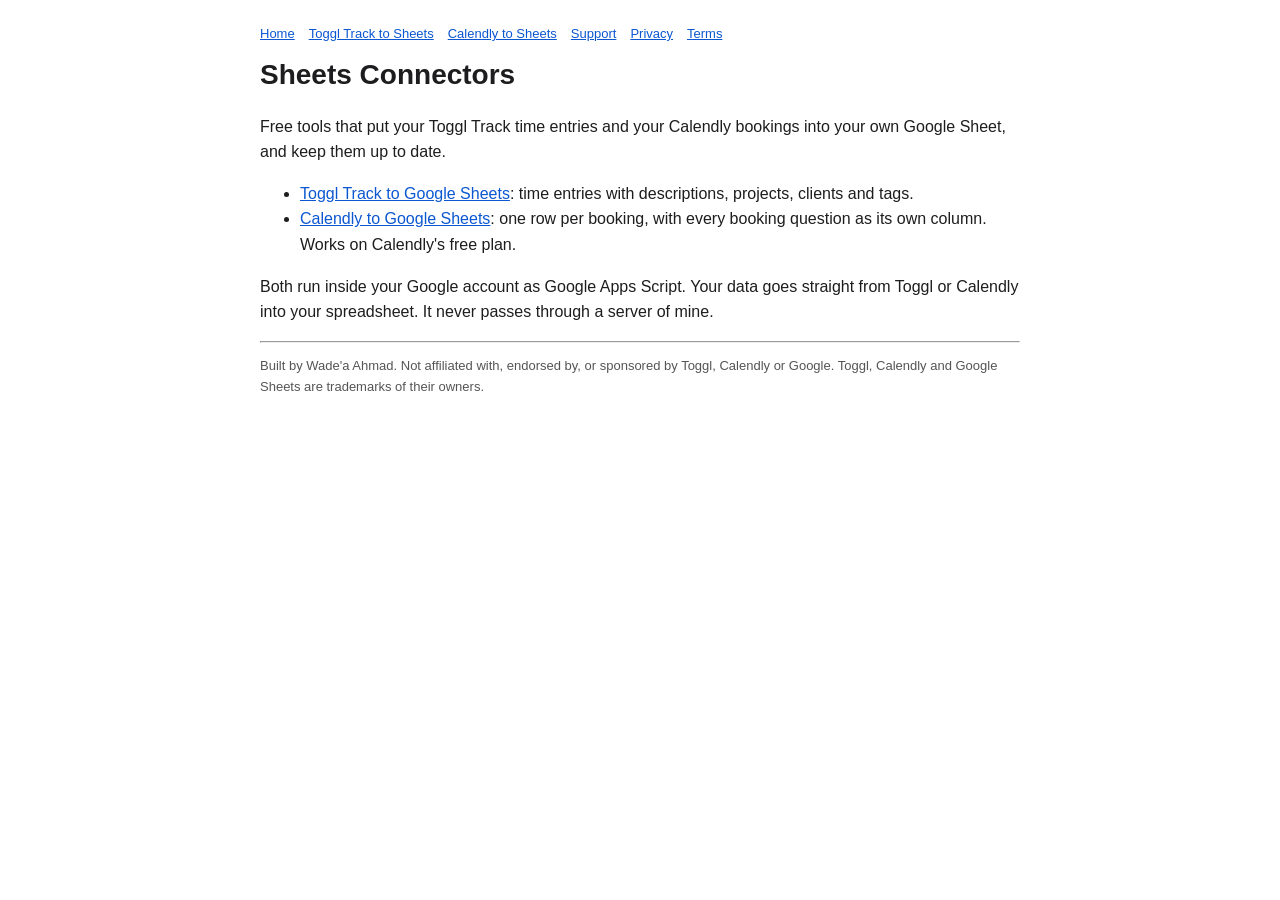
==== docs/index.html @ 30ef81b5 "Move files to repo root, update to v3 (Toggl 2.0 support), fix README Co-Authored-By: Claude Sonnet " ====
<!doctype html><html lang="en"><head><meta charset="utf-8"><meta name="viewport" content="width=device-width,initial-scale=1">
<title>Sheets Connectors: Toggl Track and Calendly to Google Sheets</title><meta name="description" content="Sheets Connectors: Toggl Track and Calendly to Google Sheets"><style>body{font-family:Arial,Helvetica,sans-serif;max-width:760px;margin:0 auto;padding:24px 16px;line-height:1.6;color:#1d1d1f;background:#fff}
h1{font-size:28px;margin:8px 0 4px}h2{font-size:20px;margin-top:28px}code,pre{background:#f3f4f6;border-radius:6px}code{padding:1px 5px}
pre{padding:12px;overflow-x:auto}a{color:#0b57d0}.note{background:#f6f8fa;border-left:4px solid #0b57d0;padding:10px 14px;margin:16px 0}
.small{font-size:13px;color:#555}nav a{margin-right:14px}ol li{margin-bottom:6px}</style></head><body>
<nav class="small"><a href="index.html">Home</a><a href="toggl.html">Toggl Track to Sheets</a><a href="calendly.html">Calendly to Sheets</a><a href="support.html">Support</a><a href="privacy.html">Privacy</a><a href="terms.html">Terms</a></nav>

<h1>Sheets Connectors</h1>
<p>Free tools that put your Toggl Track time entries and your Calendly bookings into your own Google Sheet, and keep them up to date.</p>
<ul><li><a href="toggl.html">Toggl Track to Google Sheets</a>: time entries with descriptions, projects, clients and tags.</li>
<li><a href="calendly.html">Calendly to Google Sheets</a>: one row per booking, with every booking question as its own column. Works on Calendly's free plan.</li></ul>
<p>Both run inside your Google account as Google Apps Script. Your data goes straight from Toggl or Calendly into your spreadsheet. It never passes through a server of mine.</p>
<hr><p class="small">Built by Wade'a Ahmad. Not affiliated with, endorsed by, or sponsored by Toggl, Calendly or Google. Toggl, Calendly and Google Sheets are trademarks of their owners.</p>
</body></html>
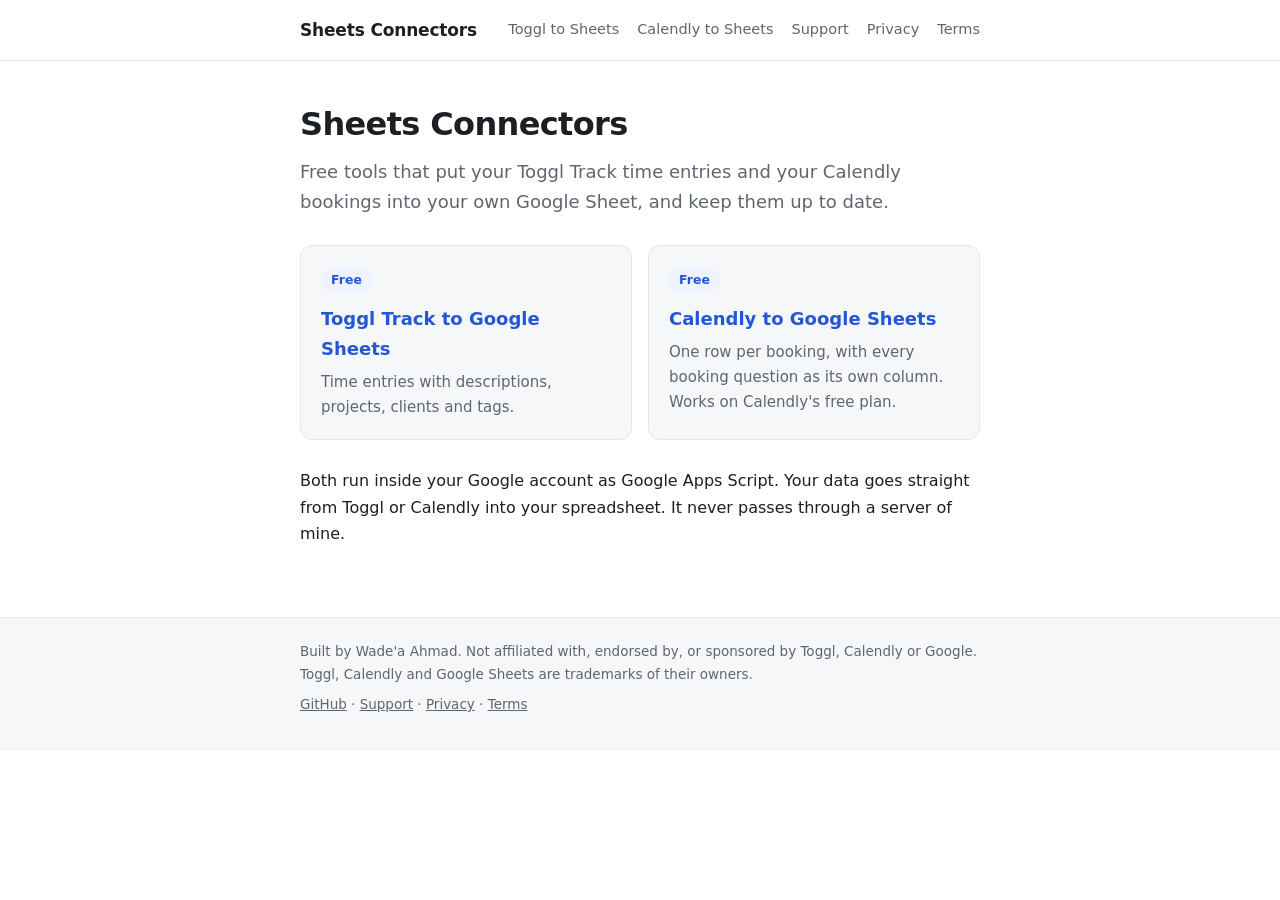
==== commit 1a650ab9: "Restyle docs site: shared stylesheet, header, cards, footer, dark mode Co-Authored-By: Claude Sonnet" ====
--- a/docs/index.html
+++ b/docs/index.html
@@ -1,14 +1,3 @@
-<!doctype html><html lang="en"><head><meta charset="utf-8"><meta name="viewport" content="width=device-width,initial-scale=1">
-<title>Sheets Connectors: Toggl Track and Calendly to Google Sheets</title><meta name="description" content="Sheets Connectors: Toggl Track and Calendly to Google Sheets"><style>body{font-family:Arial,Helvetica,sans-serif;max-width:760px;margin:0 auto;padding:24px 16px;line-height:1.6;color:#1d1d1f;background:#fff}
-h1{font-size:28px;margin:8px 0 4px}h2{font-size:20px;margin-top:28px}code,pre{background:#f3f4f6;border-radius:6px}code{padding:1px 5px}
-pre{padding:12px;overflow-x:auto}a{color:#0b57d0}.note{background:#f6f8fa;border-left:4px solid #0b57d0;padding:10px 14px;margin:16px 0}
-.small{font-size:13px;color:#555}nav a{margin-right:14px}ol li{margin-bottom:6px}</style></head><body>
-<nav class="small"><a href="index.html">Home</a><a href="toggl.html">Toggl Track to Sheets</a><a href="calendly.html">Calendly to Sheets</a><a href="support.html">Support</a><a href="privacy.html">Privacy</a><a href="terms.html">Terms</a></nav>
-
-<h1>Sheets Connectors</h1>
-<p>Free tools that put your Toggl Track time entries and your Calendly bookings into your own Google Sheet, and keep them up to date.</p>
-<ul><li><a href="toggl.html">Toggl Track to Google Sheets</a>: time entries with descriptions, projects, clients and tags.</li>
-<li><a href="calendly.html">Calendly to Google Sheets</a>: one row per booking, with every booking question as its own column. Works on Calendly's free plan.</li></ul>
-<p>Both run inside your Google account as Google Apps Script. Your data goes straight from Toggl or Calendly into your spreadsheet. It never passes through a server of mine.</p>
-<hr><p class="small">Built by Wade'a Ahmad. Not affiliated with, endorsed by, or sponsored by Toggl, Calendly or Google. Toggl, Calendly and Google Sheets are trademarks of their owners.</p>
-</body></html>+<!doctype html><html lang="en"><head><meta charset="utf-8"><meta name="viewport" content="width=device-width,initial-scale=1"><title>Sheets Connectors: Toggl Track and Calendly to Google Sheets</title><meta name="description" content="Sheets Connectors: Toggl Track and Calendly to Google Sheets"><link rel="stylesheet" href="style.css"></head><body><header class="site"><div class="wrap"><a class="brand" href="index.html">Sheets Connectors</a><nav class="top"><a href="toggl.html">Toggl to Sheets</a><a href="calendly.html">Calendly to Sheets</a><a href="support.html">Support</a><a href="privacy.html">Privacy</a><a href="terms.html">Terms</a></nav></div></header><main><div class="wrap"><h1>Sheets Connectors</h1><p class="lead">Free tools that put your Toggl Track time entries and your Calendly bookings into your own Google Sheet, and keep them up to date.</p>
+<div class="cards"><a class="card" href="toggl.html"><span class="tag">Free</span><h3>Toggl Track to Google Sheets</h3><p>Time entries with descriptions, projects, clients and tags.</p></a><a class="card" href="calendly.html"><span class="tag">Free</span><h3>Calendly to Google Sheets</h3><p>One row per booking, with every booking question as its own column. Works on Calendly's free plan.</p></a></div>
+<p>Both run inside your Google account as Google Apps Script. Your data goes straight from Toggl or Calendly into your spreadsheet. It never passes through a server of mine.</p></div></main><footer class="site"><div class="wrap"><p>Built by Wade'a Ahmad. Not affiliated with, endorsed by, or sponsored by Toggl, Calendly or Google. Toggl, Calendly and Google Sheets are trademarks of their owners.</p><p><a href="https://github.com/woa2013-cpu/sheets-connectors">GitHub</a> &middot; <a href="support.html">Support</a> &middot; <a href="privacy.html">Privacy</a> &middot; <a href="terms.html">Terms</a></p></div></footer></body></html>
--- a/docs/style.css
+++ b/docs/style.css
@@ -0,0 +1,37 @@
+:root{--bg:#fff;--bg-soft:#f6f7f9;--text:#1c2024;--muted:#5f6670;--line:#e3e6ea;--accent:#2457d6;--accent-soft:#eef3ff;--code:#f1f3f6}
+@media (prefers-color-scheme:dark){:root{--bg:#14171b;--bg-soft:#1b1f24;--text:#e8eaed;--muted:#9aa2ad;--line:#2b3138;--accent:#7aa2ff;--accent-soft:#1d2433;--code:#22272e}}
+*{box-sizing:border-box}
+html{-webkit-text-size-adjust:100%}
+body{margin:0;background:var(--bg);color:var(--text);font:16px/1.65 system-ui,-apple-system,"Segoe UI",Roboto,Helvetica,Arial,sans-serif}
+a{color:var(--accent);text-decoration:none}a:hover{text-decoration:underline}
+.wrap{max-width:720px;margin:0 auto;padding:0 20px}
+header.site{border-bottom:1px solid var(--line);background:var(--bg)}
+header.site .wrap{display:flex;flex-wrap:wrap;align-items:center;justify-content:space-between;gap:8px 24px;padding-top:16px;padding-bottom:16px}
+.brand{font-weight:700;font-size:17px;color:var(--text);letter-spacing:-.01em}.brand:hover{text-decoration:none}
+nav.top{display:flex;flex-wrap:wrap;gap:4px 18px;font-size:14.5px}
+nav.top a{color:var(--muted)}nav.top a:hover,nav.top a[aria-current]{color:var(--text);text-decoration:none}
+nav.top a[aria-current]{font-weight:600}
+main{padding:44px 0 56px}
+h1{font-size:32px;line-height:1.2;letter-spacing:-.02em;margin:0 0 14px}
+h2{font-size:20px;line-height:1.3;margin:38px 0 10px;letter-spacing:-.01em}
+p{margin:0 0 14px}
+.lead{font-size:18px;color:var(--muted);margin-bottom:24px}
+ul,ol{padding-left:22px;margin:0 0 14px}li{margin-bottom:7px}
+code{background:var(--code);padding:1px 6px;border-radius:5px;font:14px ui-monospace,SFMono-Regular,Menlo,Consolas,monospace}
+pre{background:var(--code);padding:14px;border-radius:8px;overflow-x:auto}
+.note{background:var(--accent-soft);border:1px solid var(--line);border-left:4px solid var(--accent);border-radius:8px;padding:12px 16px;margin:22px 0}
+.note p{margin:0}
+ol.steps{list-style:none;counter-reset:s;padding:0}
+ol.steps li{counter-increment:s;position:relative;padding:2px 0 2px 42px;margin-bottom:14px}
+ol.steps li::before{content:counter(s);position:absolute;left:0;top:0;width:28px;height:28px;border-radius:50%;background:var(--accent);color:var(--bg);font-size:14px;font-weight:600;display:flex;align-items:center;justify-content:center}
+.cards{display:grid;grid-template-columns:repeat(auto-fit,minmax(260px,1fr));gap:16px;margin:28px 0}
+.card{display:block;border:1px solid var(--line);background:var(--bg-soft);border-radius:12px;padding:20px;color:var(--text)}
+.card:hover{text-decoration:none;border-color:var(--accent)}
+.card h3{margin:0 0 6px;font-size:18px;color:var(--accent)}
+.card p{margin:0;color:var(--muted);font-size:15px}
+.tag{display:inline-block;font-size:12.5px;font-weight:600;color:var(--accent);background:var(--accent-soft);border-radius:999px;padding:2px 10px;margin-bottom:12px}
+footer.site{border-top:1px solid var(--line);background:var(--bg-soft);color:var(--muted);font-size:13.5px}
+footer.site .wrap{padding-top:22px;padding-bottom:28px}
+footer.site p{margin:0 0 8px}
+footer.site a{color:var(--muted);text-decoration:underline}
+@media (max-width:520px){h1{font-size:27px}main{padding-top:32px}}
